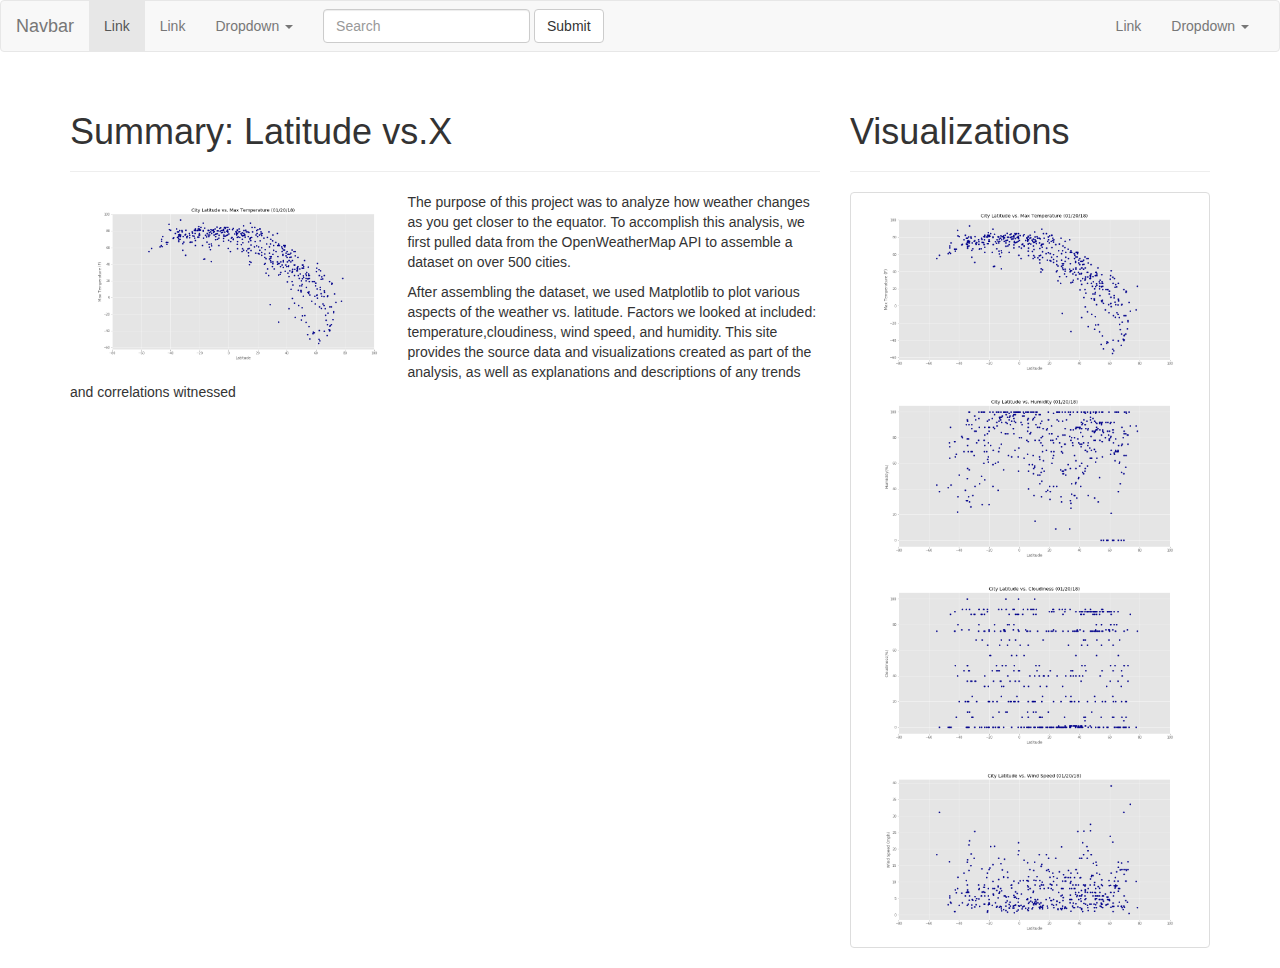
==== cloudiness_viz.html @ 095de6d8 "Initial Load" ====
<!DOCTYPE html>
<html lang="en">
<head>
    <meta charset="UTF-8">
    <meta name="viewport" content="width=device-width, initial-scale=1.0">
    <meta http-equiv="X-UA-Compatible" content="ie=edge">
    <title>Document</title>
    <link rel="stylesheet" href="https://maxcdn.bootstrapcdn.com/bootstrap/3.3.7/css/bootstrap.min.css">
    <link rel="stylesheet" href="style.css">
</head>
<body>
    <nav class="navbar navbar-default">
        <div class="container-fluid">
          <!-- Brand and toggle get grouped for better mobile display -->
          <div class="navbar-header">
            <button type="button" class="navbar-toggle collapsed" data-toggle="collapse" data-target="#bs-example-navbar-collapse-1" aria-expanded="false">
            <span class="sr-only">Toggle navigation</span>
            <span class="icon-bar"></span>
            <span class="icon-bar"></span>
            <span class="icon-bar"></span>
          </button>
            <a class="navbar-brand" href="#">Navbar</a>
          </div>
    
          <!-- Collect the nav links, forms, and other content for toggling -->
          <div class="collapse navbar-collapse" id="bs-example-navbar-collapse-1">
            <ul class="nav navbar-nav">
              <li class="active"><a href="#">Link <span class="sr-only">(current)</span></a></li>
              <li><a href="#">Link</a></li>
              <li class="dropdown">
                <a href="#" class="dropdown-toggle" data-toggle="dropdown" role="button" aria-haspopup="true" aria-expanded="false">Dropdown <span class="caret"></span></a>
                <ul class="dropdown-menu">
                  <li><a href="#">Action</a></li>
                  <li><a href="#">Another action</a></li>
                  <li><a href="#">Something else here</a></li>
                  <li role="separator" class="divider"></li>
                  <li><a href="#">Separated link</a></li>
                  <li role="separator" class="divider"></li>
                  <li><a href="#">One more separated link</a></li>
                </ul>
              </li>
            </ul>
            <form class="navbar-form navbar-left">
              <div class="form-group">
                <input type="text" class="form-control" placeholder="Search">
              </div>
              <button type="submit" class="btn btn-default">Submit</button>
            </form>
            <ul class="nav navbar-nav navbar-right">
              <li><a href="#">Link</a></li>
              <li class="dropdown">
                <a href="#" class="dropdown-toggle" data-toggle="dropdown" role="button" aria-haspopup="true" aria-expanded="false">Dropdown <span class="caret"></span></a>
                <ul class="dropdown-menu">
                  <li><a href="#">Action</a></li>
                  <li><a href="#">Another action</a></li>
                  <li><a href="#">Something else here</a></li>
                  <li role="separator" class="divider"></li>
                  <li><a href="#">Separated link</a></li>
                </ul>
              </li>
            </ul>
          </div>
          <!-- /.navbar-collapse -->
        </div>
        <!-- /.container-fluid -->
      </nav>

      <!-- Creates the Overall Grid -->
     <div class="container">
         <!-- Row 4 -->
        <div class="row">
            <div class="col-sm-8">
                <div class="page-header">
                    <h1>Summary: Latitude vs.X</h1>
                    
                </div>
                <img class=frogimg src="City_Lat_vs_Max_tmp.png" alt="">
              <p>The purpose of this project was to analyze how weather 
                  changes as you get closer to the equator. To accomplish
                 this analysis, we first pulled data from the OpenWeatherMap
                API to assemble a dataset on over 500 cities.</p>
                <p>After assembling the dataset, we used Matplotlib to plot
                    various aspects of the weather vs. latitude. Factors we
                    looked at included: temperature,cloudiness, wind speed, and
                    humidity. This site provides the source data and
                    visualizations created as part of the analysis, 
                    as well as explanations and descriptions of any trends
                    and correlations witnessed
                </p>
            </div>
            <div class="col-sm-4">
              <div class="page-header">
                    <h1>Visualizations</h1>
            
             </div>
             
                    <a href="#" class="thumbnail">
                      <img src="City_Lat_vs_Max_tmp.png" alt="...">
                      <img src="City_Lat_vs_Humidity.png" alt="...">
                      <img src="City_Lat_vs_Cloudiness.png" alt="...">
                      <img src="City_Lat_vs_Wind_Speed.png" alt="...">
                    </a>
             
            </div>
          </div>
     </div> 
</body>
</html>
---- style.css ----
.blueline {
    color: blue;
}

.greenline {
    color: green;
}

.boldline {
    font-weight: bold;
}

.smallfont {
    font-size: 12px;
}

.borderbox {
    border-width: 2px;
    border-color: black;
    border-style: dotted;
    padding-left: 20px;
}

.frogimg {
    width: 45%;
    float: left;
}

.clearfix:after {
    content: ".";
    visibility: hidden;
    display: block;
    height: 0;
    clear: both;
 }
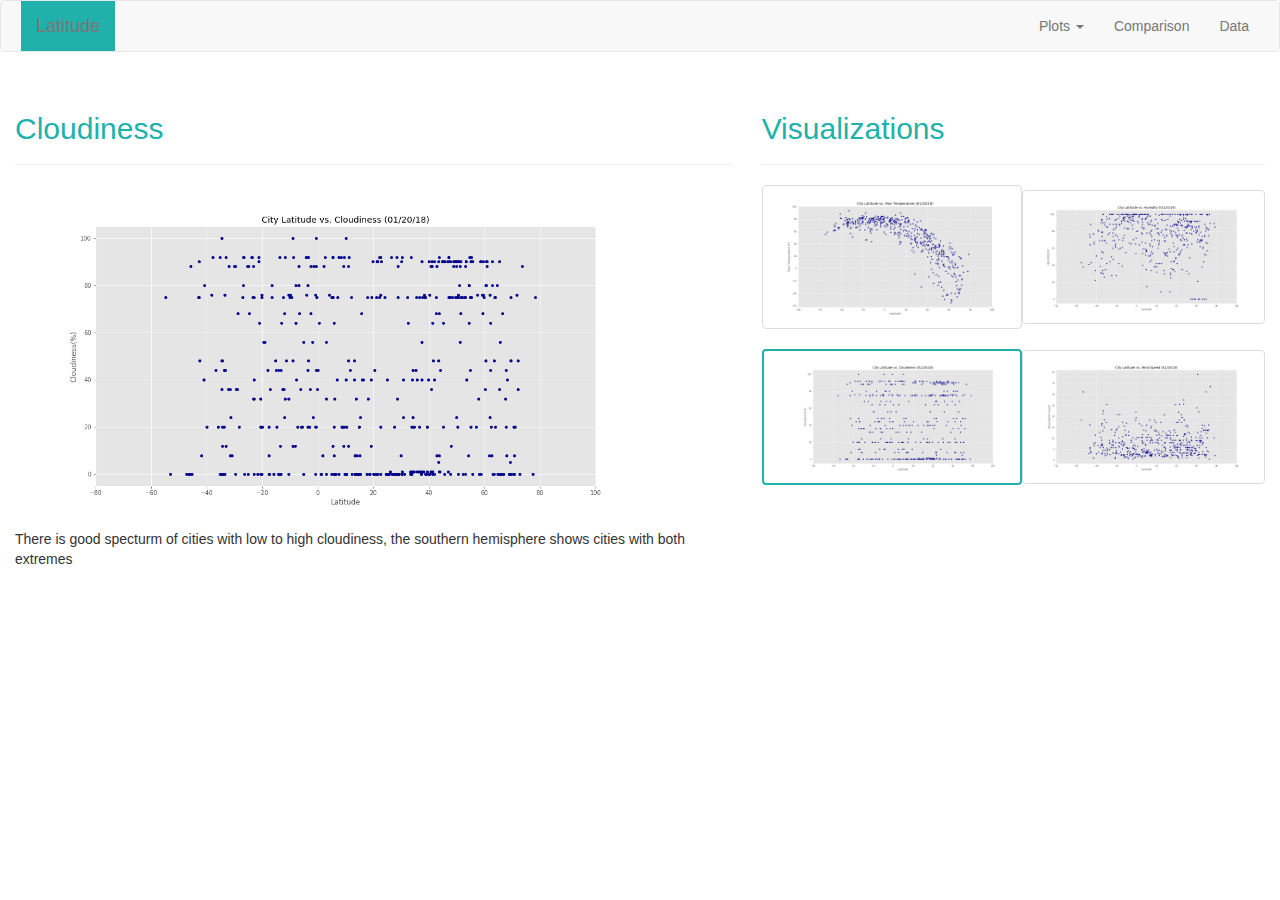
==== commit 31b80dca: "cleaned code" ====
--- a/cloudiness_viz.html
+++ b/cloudiness_viz.html
@@ -9,100 +9,93 @@
     <link rel="stylesheet" href="style.css">
 </head>
 <body>
-    <nav class="navbar navbar-default">
-        <div class="container-fluid">
-          <!-- Brand and toggle get grouped for better mobile display -->
-          <div class="navbar-header">
-            <button type="button" class="navbar-toggle collapsed" data-toggle="collapse" data-target="#bs-example-navbar-collapse-1" aria-expanded="false">
-            <span class="sr-only">Toggle navigation</span>
-            <span class="icon-bar"></span>
-            <span class="icon-bar"></span>
-            <span class="icon-bar"></span>
-          </button>
-            <a class="navbar-brand" href="#">Navbar</a>
-          </div>
-    
-          <!-- Collect the nav links, forms, and other content for toggling -->
-          <div class="collapse navbar-collapse" id="bs-example-navbar-collapse-1">
-            <ul class="nav navbar-nav">
-              <li class="active"><a href="#">Link <span class="sr-only">(current)</span></a></li>
-              <li><a href="#">Link</a></li>
-              <li class="dropdown">
-                <a href="#" class="dropdown-toggle" data-toggle="dropdown" role="button" aria-haspopup="true" aria-expanded="false">Dropdown <span class="caret"></span></a>
-                <ul class="dropdown-menu">
-                  <li><a href="#">Action</a></li>
-                  <li><a href="#">Another action</a></li>
-                  <li><a href="#">Something else here</a></li>
-                  <li role="separator" class="divider"></li>
-                  <li><a href="#">Separated link</a></li>
-                  <li role="separator" class="divider"></li>
-                  <li><a href="#">One more separated link</a></li>
-                </ul>
-              </li>
+  <nav class="navbar navbar-default">
+    <div class="container-fluid">
+      <!-- Brand and toggle get grouped for better mobile display -->
+      <div class="navbar-header pad">
+        <button type="button" class="navbar-toggle collapsed" data-toggle="collapse" data-target="#bs-example-navbar-collapse-1" aria-expanded="false">
+          <span class="sr-only">Toggle navigation</span>
+          <span class="icon-bar"></span>
+          <span class="icon-bar"></span>
+          <span class="icon-bar"></span>
+        </button>
+        <a class="navbar-brand bckgreen" href="index.html">Latitude</a>
+      </div>
+
+      <!-- Collect the nav links, forms, and other content for toggling -->
+      <div class="collapse navbar-collapse" id="bs-example-navbar-collapse-1">
+         
+       
+        <ul class="nav navbar-nav navbar-right">
+          
+          <li class="dropdown">
+            <a href="#" class="dropdown-toggle" data-toggle="dropdown" role="button" aria-haspopup="true" aria-expanded="false">Plots <span class="caret"></span></a>
+            <ul class="dropdown-menu">
+              <li><a href="max_temp_viz.html">Max Temperature</a></li>
+              <li><a href="humidity_viz.html">Humidity</a></li>
+              <li><a href="cloudiness_viz.html">Cloudiness/a></li>
+              <li><a href="wind_speed_viz.html">Wind Speed</a></li>
             </ul>
-            <form class="navbar-form navbar-left">
-              <div class="form-group">
-                <input type="text" class="form-control" placeholder="Search">
-              </div>
-              <button type="submit" class="btn btn-default">Submit</button>
-            </form>
-            <ul class="nav navbar-nav navbar-right">
-              <li><a href="#">Link</a></li>
-              <li class="dropdown">
-                <a href="#" class="dropdown-toggle" data-toggle="dropdown" role="button" aria-haspopup="true" aria-expanded="false">Dropdown <span class="caret"></span></a>
-                <ul class="dropdown-menu">
-                  <li><a href="#">Action</a></li>
-                  <li><a href="#">Another action</a></li>
-                  <li><a href="#">Something else here</a></li>
-                  <li role="separator" class="divider"></li>
-                  <li><a href="#">Separated link</a></li>
-                </ul>
-              </li>
-            </ul>
-          </div>
-          <!-- /.navbar-collapse -->
-        </div>
-        <!-- /.container-fluid -->
-      </nav>
+          </li>
+          <li><a href="comparison_viz.html">Comparison</a></li>
+          <li><a href="data_viz.html">Data</a></li>
+        </ul>
+      </div>
+      <!-- /.navbar-collapse -->
+    </div>
+    <!-- /.container-fluid -->
+</nav>
 
-      <!-- Creates the Overall Grid -->
-     <div class="container">
-         <!-- Row 4 -->
-        <div class="row">
-            <div class="col-sm-8">
-                <div class="page-header">
-                    <h1>Summary: Latitude vs.X</h1>
-                    
-                </div>
-                <img class=frogimg src="City_Lat_vs_Max_tmp.png" alt="">
-              <p>The purpose of this project was to analyze how weather 
-                  changes as you get closer to the equator. To accomplish
-                 this analysis, we first pulled data from the OpenWeatherMap
-                API to assemble a dataset on over 500 cities.</p>
-                <p>After assembling the dataset, we used Matplotlib to plot
-                    various aspects of the weather vs. latitude. Factors we
-                    looked at included: temperature,cloudiness, wind speed, and
-                    humidity. This site provides the source data and
-                    visualizations created as part of the analysis, 
-                    as well as explanations and descriptions of any trends
-                    and correlations witnessed
-                </p>
-            </div>
-            <div class="col-sm-4">
-              <div class="page-header">
-                    <h1>Visualizations</h1>
-            
-             </div>
+<!-- Creates the Overall Grid -->
+<div class="container-fluid">
+  <!-- Row 4 -->
+ <div class="row">
+     <div class="col-sm-7">
+         <div class="page-header">
+             <h2>Cloudiness</h2>
              
-                    <a href="#" class="thumbnail">
-                      <img src="City_Lat_vs_Max_tmp.png" alt="...">
-                      <img src="City_Lat_vs_Humidity.png" alt="...">
-                      <img src="City_Lat_vs_Cloudiness.png" alt="...">
-                      <img src="City_Lat_vs_Wind_Speed.png" alt="...">
-                    </a>
-             
-            </div>
-          </div>
-     </div> 
+         </div>
+         <img width=90% src="City_Lat_vs_Cloudiness.png" alt="">
+         <p>There is good specturm of cities with low to high cloudiness, 
+           the southern hemisphere shows cities with both extremes
+         </p>
+     </div>
+     <div class="col-md-5 col-sm-12">
+       <div class="page-header">
+             <h2>Visualizations</h2>
+       </div>
+       
+       <table>
+         <tr>
+           <td>
+             <a href="max_temp_viz.html" class="thumbnail">
+             <img src="City_Lat_vs_Max_tmp.png" alt="...">
+             </a>
+           </td>
+           <td>
+             <a href="humidity_viz.html" class="thumbnail">
+             <img src="City_Lat_vs_Humidity.png" alt="...">
+             </a>
+           </td>
+         </tr>
+         <tr>
+           <td>
+             <a href="cloudiness_viz.html" class="thumbnail borderbox">
+             <img src="City_Lat_vs_Cloudiness.png" alt="...">
+             </a>
+           </td>
+           <td>
+             <a href="wind_speed_viz.html" class="thumbnail">
+             <img src="City_Lat_vs_Wind_Speed.png" alt="...">
+             </a>
+            </td>
+         </tr>
+       </table>
+      
+     </div>
+ </div>
+
+ 
+</div>    
 </body>
 </html>--- a/style.css
+++ b/style.css
@@ -1,28 +1,34 @@
-.blueline {
-    color: blue;
+
+
+.bckgreen {
+    background-color: LightSeaGreen;
+    
 }
 
-.greenline {
-    color: green;
+h2,h3{
+    color: LightSeaGreen;
+
 }
 
-.boldline {
-    font-weight: bold;
+h3{
+    text-align: center; 
 }
 
-.smallfont {
-    font-size: 12px;
+.pad {
+    padding-left: 20px;
 }
+
+
 
 .borderbox {
     border-width: 2px;
-    border-color: black;
-    border-style: dotted;
+    border-color: LightSeaGreen;
+   
     padding-left: 20px;
 }
 
-.frogimg {
-    width: 45%;
+.mainimg {
+    width: 40%;
     float: left;
 }
 
